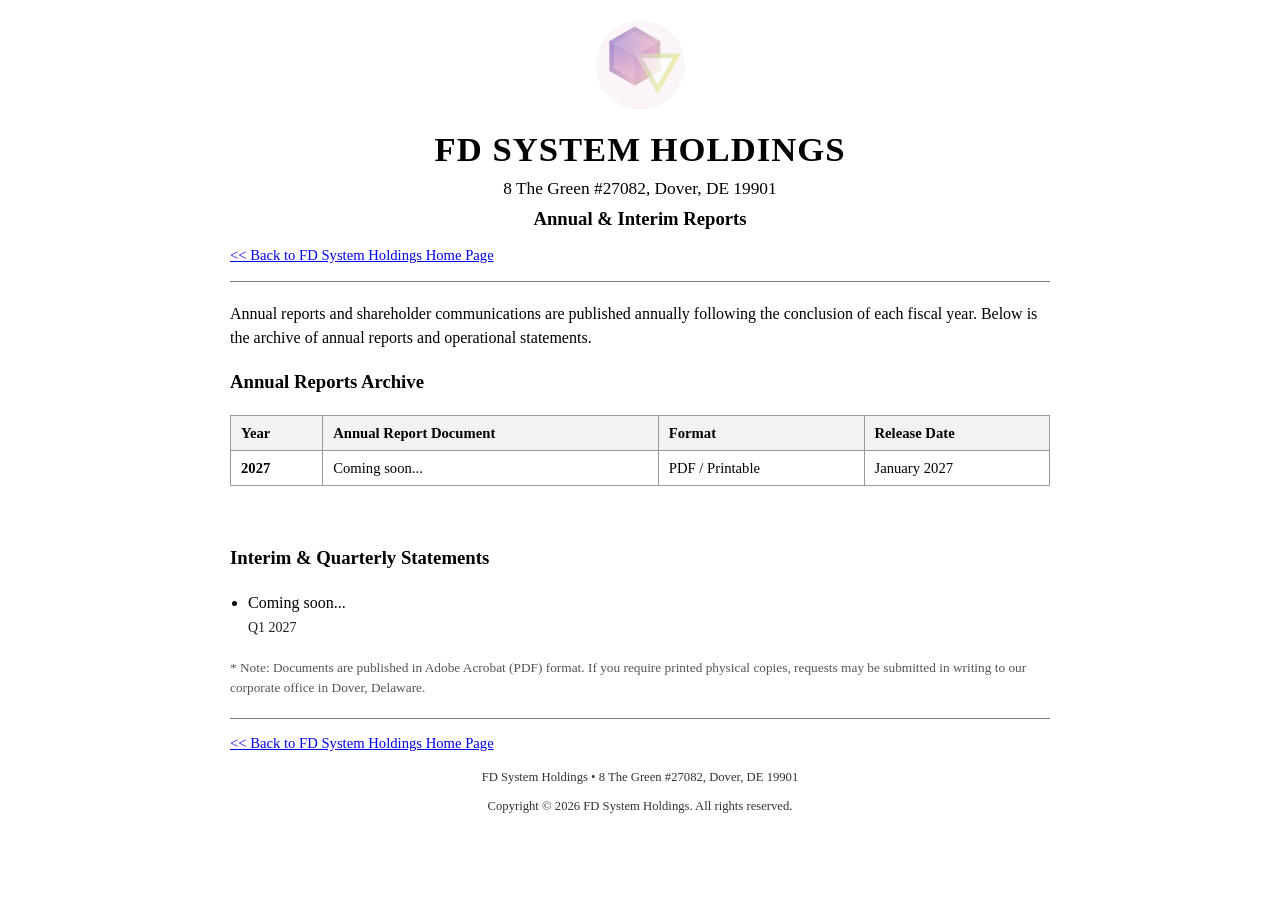
==== archive/annual-reports.html @ f4fbbe06 "V1.5" ====
<!DOCTYPE html>
<html lang="en">
<head>
  <meta charset="UTF-8">
  <meta name="viewport" content="width=device-width, initial-scale=1.0">
  <title>Annual Reports - FD SYSTEM HOLDINGS</title>
  <link rel="stylesheet" href="../css/style.css">
  <link rel="icon" href="../assets/icon/LogoReduced.jpg" type="image/jpeg">
</head>
<body>

<div class="container">

  <header>
    <img src="../assets/icon/LogoReduced.jpg" alt="FD System Holdings Logo" class="header-logo">
    <div class="company-title">FD SYSTEM HOLDINGS</div>
    <div class="company-address">8 The Green #27082, Dover, DE 19901</div>
    <div class="page-subtitle">Annual &amp; Interim Reports</div>
  </header>

  <div class="subpage-nav">
    <p><a href="../index.html">&lt;&lt; Back to FD System Holdings Home Page</a></p>
  </div>

  <hr>

  <div class="content-block">
    <p class="no-indent">
      Annual reports and shareholder communications are published annually following the conclusion of each fiscal year. Below is the archive of annual reports and operational statements.
    </p>

    <h3>Annual Reports Archive</h3>

    <table class="data-table">
      <thead>
        <tr>
          <th>Year</th>
          <th>Annual Report Document</th>
          <th>Format</th>
          <th>Release Date</th>
        </tr>
      </thead>
      <tbody>
        <tr>
          <td><strong>2027</strong></td>
          <td>Coming soon...</td>
          <td>PDF / Printable</td>
          <td>January 2027</td>
        </tr>
      </tbody>
    </table>

    <br>

    <h3>Interim &amp; Quarterly Statements</h3>
    <ul class="directory-list">
      <li>
        Coming soon...
        <span class="item-desc">Q1 2027</span>
      </li>
    </ul>

    <p class="no-indent" style="font-size: 10pt; color: #555555; margin-top: 20px;">
      * Note: Documents are published in Adobe Acrobat (PDF) format. If you require printed physical copies, requests may be submitted in writing to our corporate office in Dover, Delaware.
    </p>
  </div>

  <hr>

  <div class="subpage-nav">
    <p><a href="../index.html">&lt;&lt; Back to FD System Holdings Home Page</a></p>
  </div>

  <div class="footer-meta">
    <p>FD System Holdings &bull; 8 The Green #27082, Dover, DE 19901</p>
    <p>Copyright &copy; 2026 FD System Holdings. All rights reserved.</p>
  </div>

</div>

</body>
</html>
---- css/style.css ----
/*
 * FD System Holdings - Official Stylesheet
 * Modeled strictly on the minimalist, text-first design of berkshirehathaway.com
 */

:root {
  --bg-color: #ffffff;
  --text-color: #000000;
  --link-color: #0000ee;
  --visited-color: #551a8b;
  --active-color: #ee0000;
  --rule-color: #808080;
  --font-main: "Times New Roman", Times, Georgia, serif;
}

html, body {
  background-color: var(--bg-color);
  color: var(--text-color);
  font-family: var(--font-main);
  margin: 0;
  padding: 0;
  line-height: 1.35;
}

/* Berkshire Hathaway container styling */
.container {
  max-width: 820px;
  margin: 0 auto;
  padding: 20px 15px;
}

header {
  text-align: center;
  margin-bottom: 12px;
}

.header-logo {
  max-width: 90px;
  height: auto;
  margin-bottom: 4px;
}

.company-title {
  font-size: 26pt;
  font-weight: bold;
  letter-spacing: 1px;
  margin: 6px 0 4px 0;
  text-transform: uppercase;
}

.company-address {
  font-size: 13pt;
  margin: 3px 0;
}

.page-subtitle {
  font-size: 14pt;
  font-weight: bold;
  margin-top: 6px;
}

hr {
  border: 0;
  border-top: 1px solid var(--rule-color);
  margin: 15px 0;
}

/* Hyperlinks in classic web default colors */
a:link {
  color: var(--link-color);
  text-decoration: underline;
}

a:visited {
  color: var(--visited-color);
  text-decoration: underline;
}

a:active {
  color: var(--active-color);
}

a:hover {
  color: var(--active-color);
}

/* Two-column directory table */
table.directory-table {
  width: 100%;
  border-collapse: collapse;
  margin: 10px 0;
}

table.directory-table td {
  width: 50%;
  vertical-align: top;
  padding: 8px 16px;
}

ul.directory-list {
  list-style-type: disc;
  margin: 0 0 15px 18px;
  padding: 0;
}

ul.directory-list li {
  margin-bottom: 14px;
  font-size: 12pt;
}

.item-title {
  font-weight: bold;
}

.item-desc {
  display: block;
  font-size: 10.5pt;
  margin-top: 2px;
  color: #222222;
}

/* Footer note styling */
.footer-note {
  font-size: 10.5pt;
  text-align: center;
  margin: 15px auto;
  max-width: 700px;
  line-height: 1.4;
}

.footer-meta {
  font-size: 9.5pt;
  text-align: center;
  margin-top: 15px;
  color: #333333;
}

/* Subpage specific styles */
.subpage-nav {
  margin-bottom: 15px;
  font-size: 11pt;
}

.content-block {
  font-size: 12pt;
  line-height: 1.5;
  margin: 20px 0;
}

.content-block p {
  margin-bottom: 14px;
  text-indent: 1.5em;
}

.content-block p.no-indent {
  text-indent: 0;
}

.signature-block {
  margin-top: 30px;
  margin-left: 2em;
}

table.data-table {
  width: 100%;
  border-collapse: collapse;
  margin: 15px 0;
}

table.data-table th, table.data-table td {
  border: 1px solid #999999;
  padding: 6px 10px;
  text-align: left;
  font-size: 11pt;
}

table.data-table th {
  background-color: #f2f2f2;
}

/* Responsive adjustment for small mobile screens while maintaining retro fidelity */
@media (max-width: 640px) {
  table.directory-table, table.directory-table tbody, table.directory-table tr, table.directory-table td {
    display: block;
    width: 100%;
    padding: 4px 0;
  }
  .company-title {
    font-size: 20pt;
  }
}
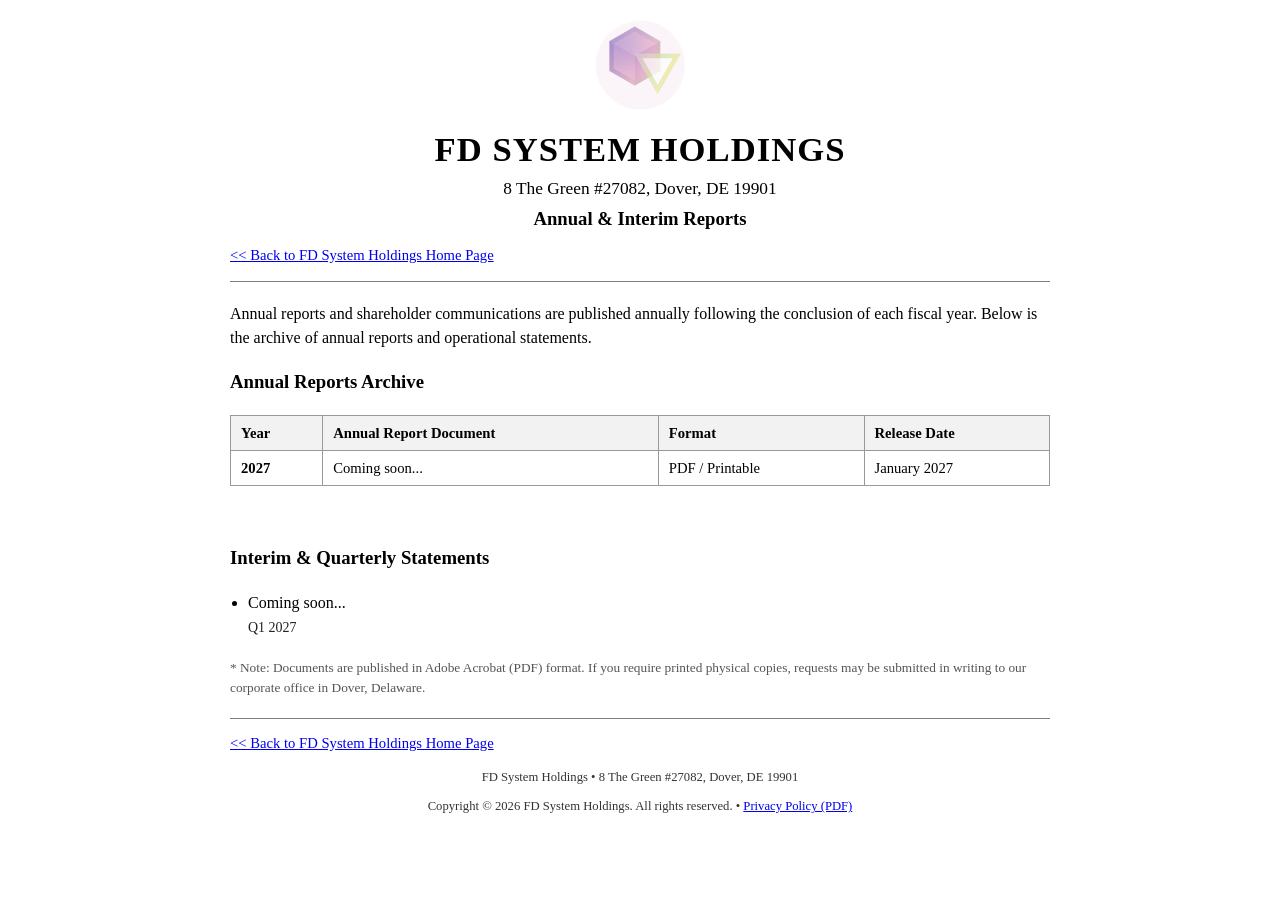
==== commit 466faf81: "V1.6" ====
--- a/archive/annual-reports.html
+++ b/archive/annual-reports.html
@@ -73,7 +73,7 @@
 
   <div class="footer-meta">
     <p>FD System Holdings &bull; 8 The Green #27082, Dover, DE 19901</p>
-    <p>Copyright &copy; 2026 FD System Holdings. All rights reserved.</p>
+    <p>Copyright &copy; 2026 FD System Holdings. All rights reserved. &bull; <a href="../assets/legal/Privacy-Policy.pdf">Privacy Policy (PDF)</a></p>
   </div>
 
 </div>
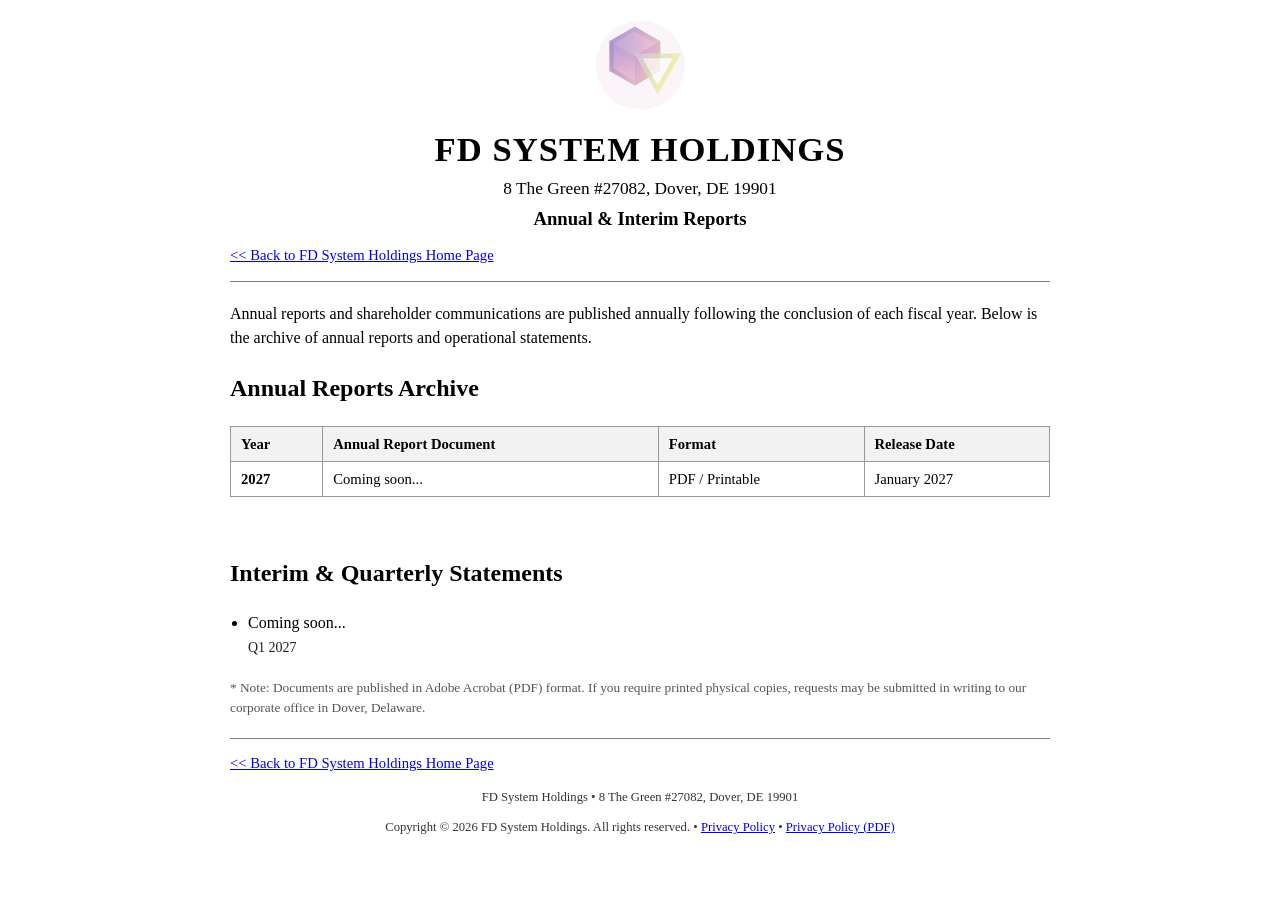
==== commit 948a9909: "V1.10" ====
--- a/archive/annual-reports.html
+++ b/archive/annual-reports.html
@@ -15,7 +15,7 @@
     <img src="../assets/icon/LogoReduced.jpg" alt="FD System Holdings Logo" class="header-logo">
     <div class="company-title">FD SYSTEM HOLDINGS</div>
     <div class="company-address">8 The Green #27082, Dover, DE 19901</div>
-    <div class="page-subtitle">Annual &amp; Interim Reports</div>
+    <h1 class="page-subtitle">Annual &amp; Interim Reports</h1>
   </header>
 
   <div class="subpage-nav">
@@ -25,11 +25,11 @@
   <hr>
 
   <div class="content-block">
-    <p class="no-indent">
+    <p>
       Annual reports and shareholder communications are published annually following the conclusion of each fiscal year. Below is the archive of annual reports and operational statements.
     </p>
 
-    <h3>Annual Reports Archive</h3>
+    <h2>Annual Reports Archive</h2>
 
     <table class="data-table">
       <thead>
@@ -52,7 +52,7 @@
 
     <br>
 
-    <h3>Interim &amp; Quarterly Statements</h3>
+    <h2>Interim &amp; Quarterly Statements</h2>
     <ul class="directory-list">
       <li>
         Coming soon...
@@ -60,7 +60,7 @@
       </li>
     </ul>
 
-    <p class="no-indent" style="font-size: 10pt; color: #555555; margin-top: 20px;">
+    <p style="font-size: 10pt; color: #555555; margin-top: 20px;">
       * Note: Documents are published in Adobe Acrobat (PDF) format. If you require printed physical copies, requests may be submitted in writing to our corporate office in Dover, Delaware.
     </p>
   </div>
@@ -73,7 +73,7 @@
 
   <div class="footer-meta">
     <p>FD System Holdings &bull; 8 The Green #27082, Dover, DE 19901</p>
-    <p>Copyright &copy; 2026 FD System Holdings. All rights reserved. &bull; <a href="../assets/legal/Privacy-Policy.pdf">Privacy Policy (PDF)</a></p>
+    <p>Copyright &copy; 2026 FD System Holdings. All rights reserved. &bull; <a href="../pages/privacy-policy.html">Privacy Policy</a> &bull; <a href="../assets/legal/Privacy-Policy.pdf">Privacy Policy (PDF)</a></p>
   </div>
 
 </div>
--- a/css/style.css
+++ b/css/style.css
@@ -40,7 +40,7 @@
   margin-bottom: 4px;
 }
 
-.company-title {
+h1.company-title, .company-title {
   font-size: 26pt;
   font-weight: bold;
   letter-spacing: 1px;
@@ -53,10 +53,11 @@
   margin: 3px 0;
 }
 
-.page-subtitle {
+h1.page-subtitle, h2.page-subtitle, .page-subtitle {
   font-size: 14pt;
   font-weight: bold;
   margin-top: 6px;
+  margin-bottom: 0;
 }
 
 hr {
@@ -149,6 +150,10 @@
 
 .content-block p {
   margin-bottom: 14px;
+  text-indent: 0;
+}
+
+.content-block p.indent {
   text-indent: 1.5em;
 }
 
